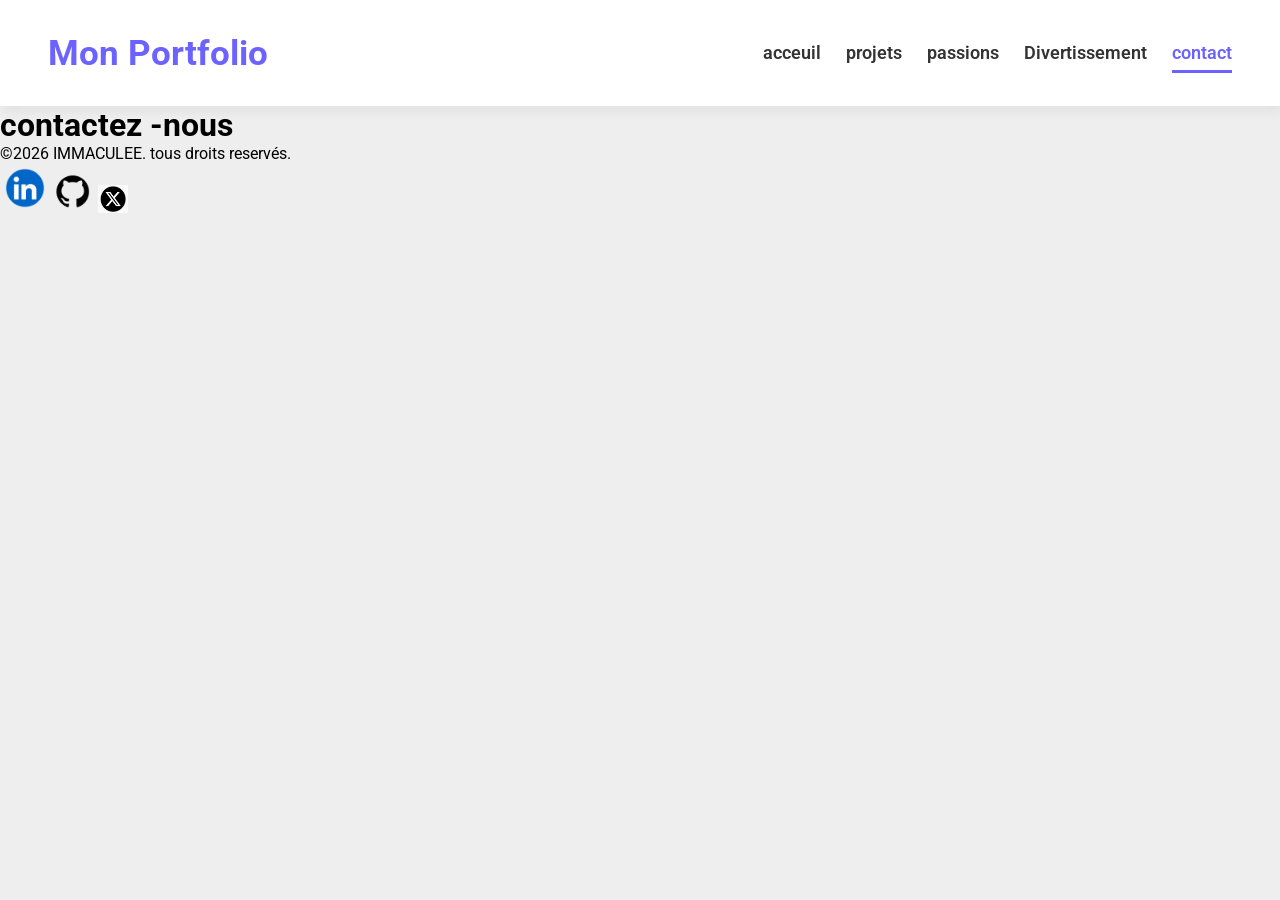
==== contact.html @ 5fc98847 "stylisation de la section hero" ====
<!DOCTYPE html>
<html lang="en">
<head>
    <meta charset="UTF-8">
    <meta name="viewport" content="width=device-width, initial-scale=1.0">
    
    <link rel="stylesheet" href="css/style.CSS">
    <title>Mon Portfolio</title>
    <link rel="preconnect" href="https://fonts.googleapis.com">
<link rel="preconnect" href="https://fonts.gstatic.com" crossorigin>
<link href="https://fonts.googleapis.com/css2?family=Roboto:ital,wght@0,100..900;1,100..900&display=swap" rel="stylesheet">
</head>
<body>
    <header>
        <div>
            <a href="">Mon Portfolio</a>
        </div>
        <nav>
            <ul>
                 <li><a href="index.html" >acceuil</a></li>
                 <li><a href="projet.html">projets</a></li>
                  <li><a href="passion.html">passions</a></li>
                   <li><a href="Divertissement.html" >Divertissement</a></li>
                   <li><a href="contact.html"class="active ">contact</a></li>
            </ul>
        </nav>
    </header>
    <main>
        <h1> contactez -nous</h1>
    </main>
    <footer>
        <p>&copy;2026 IMMACULEE. tous droits reservés.</p>
        <div>
            <a href="#">
            
                  
            </a>
            <img src="image/logolidink.webp" alt="logo linkedin" width="50">
            <img src="image/github.png" alt="logo github" width="40">
            <img src="image/logo_x.webp" alt="logo xtwitter" width="30">
        </div>
    </footer>
</body>
</html>
---- css/style.CSS ----
:root{
    --violet-doux:#6C63FF;
    --violet-fonce:#534EDD;
    --orange-vif:#FFA726;
    --gris-tres-fonce:#333;
    --gis-fonce:#666;
    --gris-tres-clair:#F8F8F8;
    --gris-clair:#EEE;
}

*{
    margin: 0;
    padding: 0;
    box-sizing: border-box;
}
body{
    background-color: var(--gris-clair);
    font-family:Roboto,sans-serif;
    line-height: 1,6;
}
header {
    background-color: white;
    box-shadow: 2px 6px 10px rgba(0,0,0,0.05);
    position: stickY;
    top: 0;
    z-index: 100;
    display: flex;
    justify-content: space-between;
    align-items: center;
    padding:  2rem 3rem;
}
header div a{
    text-decoration: none;
    font-size: 2.2rem;
    font-weight: bold;
    color: var(--violet-doux);
}
ul li {
    list-style: none;
    margin-left: 25px;
}
ul {
    display: flex;
}
ul li a {
    text-decoration: none;
    color: var(--gris-tres-fonce);
    font-weight: 600;
    font-size: 1.1rem;
    position: relative;
    padding: 10px 0;
}

ul li a:hover{
    color: var(--violet-doux);

}

ul li a::after {
    content: '';
    position: absolute;
    left: 0;
    bottom: 0;
    height: 3px;
    background-color: var(--violet-doux);
    transition: width 0.3s ease;
}

ul li a:hover::after {
    width: 100%;
}

a.active {
    color: var(--violet-doux);
}

a.active::after {
    width: 100%;
}
.hero {
    display: flex;
    justify-content: center;
    align-items: center;
    gap: 5rem;
    text-align: center;
    margin: 10rem 2rem;
}

.hero img {
    width: 300px;
    height: 300px;
    object-fit: cover;
    border-radius: 50%;
    border: 8px solid var(--violet-doux);
}

.hero h1 {
    color: var(--violet-doux);
    font-size: 4rem;
    font-weight: 700;
    margin-bottom: 1.2rem;
}

.hero p {
    color: var(--gis-fonce);
    font-size: 1.3rem;
    margin-bottom: 1.2rem;
}

.hero a {
    text-decoration: none;
    display: inline-block;

    background-color: var(--violet-doux);
    color: white;
    padding: 15px 30px;
    border-radius: 50px;
    text-transform: uppercase;
    letter-spacing: 1.1px;
    font-weight: 600;
    margin-top: 1rem;
    transition: background-color 0.3s ease, transform 0.2s ease;
}

.hero a:hover {
    background-color: var(--violet-fonce);
    transform: translate(-3px);
}
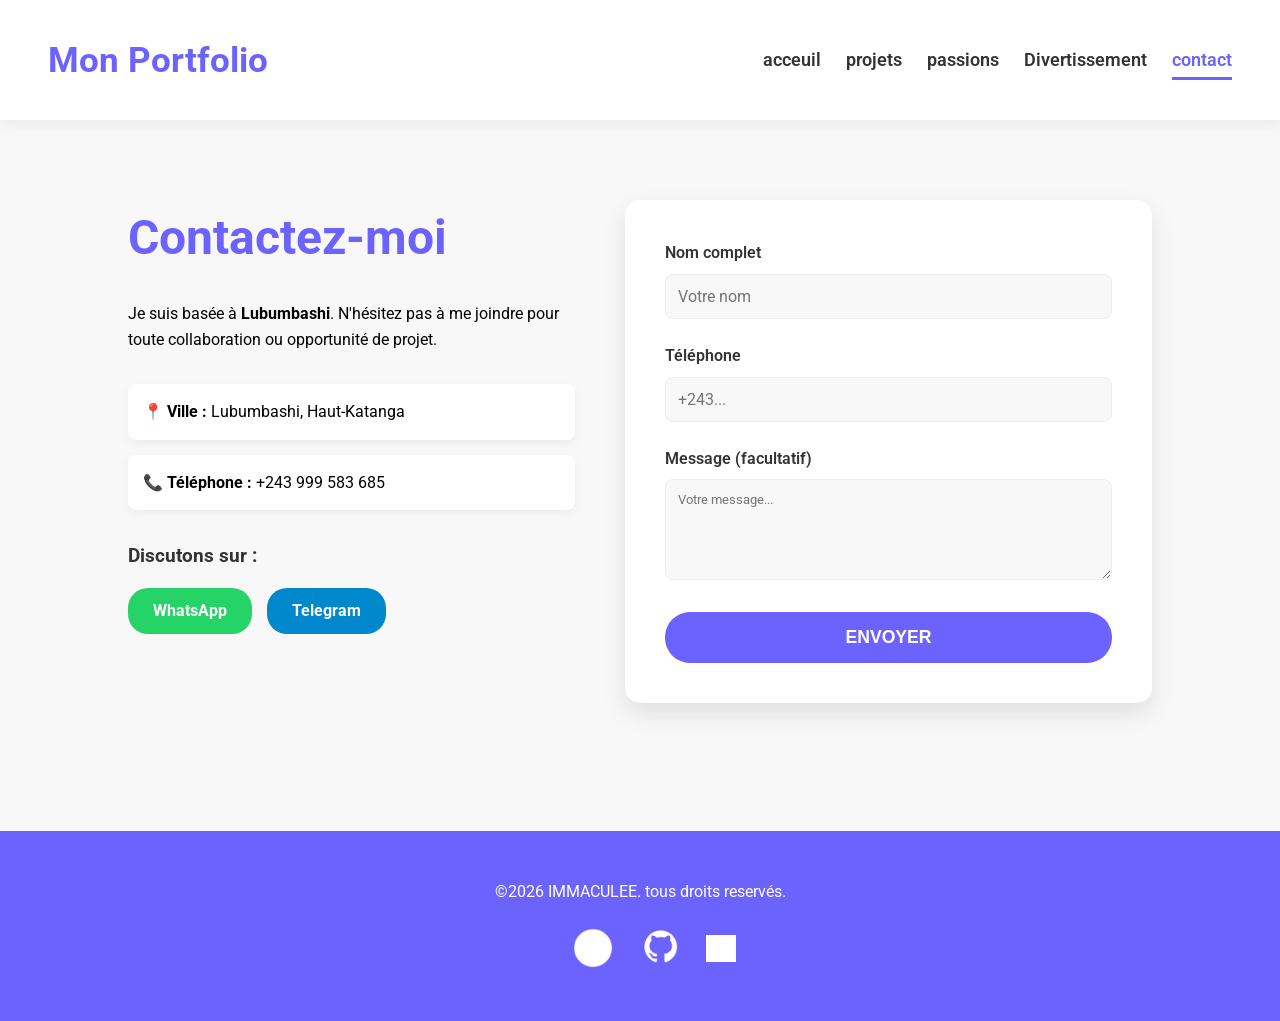
==== commit 65592551: "creation de projets,passion,divertissement,contact" ====
--- a/contact.html
+++ b/contact.html
@@ -26,7 +26,54 @@
         </nav>
     </header>
     <main>
-        <h1> contactez -nous</h1>
+        <section class="contact-section">
+            <div class="contact-info">
+                <h1>Contactez-moi</h1>
+                <p>Je suis basée à <strong>Lubumbashi</strong>. N'hésitez pas à me joindre pour toute collaboration ou opportunité de projet.</p>
+                
+                <div class="info-details">
+                    <div class="info-box">
+                        <p><strong>📍 Ville :</strong> Lubumbashi, Haut-Katanga</p>
+                    </div>
+                    <div class="info-box">
+                        <p><strong>📞 Téléphone :</strong> +243 999 583 685</p>
+                    </div>
+                </div>
+
+                <div class="social-direct">
+                    <h3>Discutons sur :</h3>
+                    <div class="buttons-container">
+                        <a href="https://wa.me/243999583685" target="_blank" class="btn-app whatsapp">
+                            WhatsApp
+                        </a>
+                        <a href="https://t.me/+243999583685" target="_blank" class="btn-app telegram">
+                            Telegram
+                        </a>
+                    </div>
+                </div>
+            </div>
+
+            <div class="contact-form-container">
+                <form action="#" method="POST">
+                    <div class="form-group">
+                        <label for="nom">Nom complet</label>
+                        <input type="text" id="nom" name="nom" placeholder="Votre nom" required>
+                    </div>
+
+                    <div class="form-group">
+                        <label for="tel">Téléphone</label>
+                        <input type="tel" id="tel" name="tel" placeholder="+243..." required>
+                    </div>
+
+                    <div class="form-group">
+                        <label for="message">Message (facultatif)</label>
+                        <textarea id="message" name="message" rows="5" placeholder="Votre message..."></textarea>
+                    </div>
+
+                    <button type="submit" class="btn-submit">Envoyer</button>
+                </form>
+            </div>
+        </section>
     </main>
     <footer>
         <p>&copy;2026 IMMACULEE. tous droits reservés.</p>
--- a/css/style.CSS
+++ b/css/style.CSS
@@ -1,67 +1,73 @@
 :root{
-    --violet-doux:#6C63FF;
-    --violet-fonce:#534EDD;
-    --orange-vif:#FFA726;
-    --gris-tres-fonce:#333;
-    --gis-fonce:#666;
-    --gris-tres-clair:#F8F8F8;
-    --gris-clair:#EEE;
-}
-
+    --violet-doux: #6c63ff;
+    --violet-foncé: #534EDD;
+    --orange-vif: #ffa726;
+    --gris-trés-foncé: #333;
+    --gris-foncé: #666;
+    --gris-tres-clair: #f8f8f8;
+    --gris-clair: #eee;
+
+}
 *{
     margin: 0;
     padding: 0;
     box-sizing: border-box;
 }
+
 body{
-    background-color: var(--gris-clair);
-    font-family:Roboto,sans-serif;
-    line-height: 1,6;
-}
-header {
+    background-color: var(--gris-tres-clair);
+    font-family: Roboto, sans-serif;
+    line-height: 1.6;
+} 
+
+header{
     background-color: white;
-    box-shadow: 2px 6px 10px rgba(0,0,0,0.05);
-    position: stickY;
+    box-shadow: 2px 6px 10px rgba(0, 0, 0, 0.05);
+    position: sticky;
     top: 0;
     z-index: 100;
     display: flex;
-    justify-content: space-between;
+    justify-content: space-between; 
     align-items: center;
-    padding:  2rem 3rem;
-}
-header div a{
+    padding: 2rem 3rem;
+}
+
+header div a {
     text-decoration: none;
     font-size: 2.2rem;
     font-weight: bold;
     color: var(--violet-doux);
 }
+
 ul li {
     list-style: none;
     margin-left: 25px;
 }
-ul {
-    display: flex;
-}
+ul{
+    display: flex;
+}
+
 ul li a {
     text-decoration: none;
-    color: var(--gris-tres-fonce);
+    color: var(--gris-trés-foncé);
     font-weight: 600;
     font-size: 1.1rem;
     position: relative;
     padding: 10px 0;
 }
 
+
 ul li a:hover{
     color: var(--violet-doux);
-
 }
 
 ul li a::after {
     content: '';
-    position: absolute;
+    position:absolute;
     left: 0;
     bottom: 0;
     height: 3px;
+    width: 0%;
     background-color: var(--violet-doux);
     transition: width 0.3s ease;
 }
@@ -74,9 +80,10 @@
     color: var(--violet-doux);
 }
 
-a.active::after {
-    width: 100%;
-}
+a.active::after{
+    width: 100%;
+}
+
 .hero {
     display: flex;
     justify-content: center;
@@ -84,7 +91,7 @@
     gap: 5rem;
     text-align: center;
     margin: 10rem 2rem;
-}
+} 
 
 .hero img {
     width: 300px;
@@ -102,7 +109,7 @@
 }
 
 .hero p {
-    color: var(--gis-fonce);
+    color: var(--gris-foncé);
     font-size: 1.3rem;
     margin-bottom: 1.2rem;
 }
@@ -110,11 +117,10 @@
 .hero a {
     text-decoration: none;
     display: inline-block;
-
     background-color: var(--violet-doux);
     color: white;
     padding: 15px 30px;
-    border-radius: 50px;
+    border-radius: 25px;
     text-transform: uppercase;
     letter-spacing: 1.1px;
     font-weight: 600;
@@ -123,6 +129,701 @@
 }
 
 .hero a:hover {
+    background-color: var(--violet-foncé);
+    transform: translatey(-3px);
+}
+
+.aPropos {
+    width: 800px;
+    margin: 6rem auto;
+    text-align: center;
+}
+
+section h2{
+    color: var(--violet-doux);
+    font-size: 2.6rem;
+    font-weight: 700;
+    position: relative;
+    text-align: center;
+}
+
+section h2::after {
+    content: '';
+    display: block;
+    width: 60px;
+    height: 4px;
+    background-color: var(--violet-doux);
+    margin: 1.2rem auto;
+    border-radius: 2px;
+}
+
+.aPropos p {
+    margin-bottom: 2rem;
+    color: var(--gris-foncé);
+    font-size: 1.3rem;
+}
+
+.compétences table {
+    width: 80%;
+    margin: 0 auto;
+    border-collapse: collapse;
+    background-color: #FFF;
+    box-shadow: 0 5px rgba(0, 0, 0, 0.08);
+    border-radius: 10px;
+    overflow: hidden;
+}
+
+.compétences table th, .compétences table td {
+    padding: 15px;
+}
+
+.compétences table thead {
+    background-color: var(--violet-doux);
+    color: #FFF;
+    text-transform: uppercase;
+}
+
+.compétences table tbody td {
+    border-bottom: 1px solid var(--gris-clair);
+}
+
+.compétences table tbody tr:nth-child(even) {
+    background-color: #FDFDFD;
+}
+
+.compétences table tbody tr {
+    transition: background-color 0.3s ease;
+}
+
+.compétences table tbody tr:hover {
+    background-color: #f0f0f0;
+}
+
+.compétences table thead th {
+    text-align: left;
+}
+
+footer {
+    margin-top: 3rem;
+    background-color: var(--violet-doux);
+    padding: 3rem;
+    text-align: center;
+}
+
+footer p {
+    color: white;
+    margin-bottom: 1.2rem;
+}
+
+footer a {
+    display:inline-block;
+    font-size: 1.6rem;
+    color: white;
+    margin: 0 10px;
+    transition: color 0.3s ease, transform 0.2s ease;
+}
+
+footer a:hover {
+    color: var(--orange-vif);
+    transform: translateY(-3px);
+}
+/* Styles pour la grille de passions */
+.passions-grid {
+    display: flex;
+    justify-content: center;
+    flex-wrap: wrap; /* Permet aux cartes de passer à la ligne sur mobile */
+    gap: 2.5rem;
+    padding: 2rem;
+    max-width: 1200px;
+    margin: 0 auto 6rem auto;
+}
+
+.passion-card {
+    background-color: white;
+    width: 320px;
+    border-radius: 15px;
+    text-align: center;
+    box-shadow: 0 4px 15px rgba(0, 0, 0, 0.08);
+    transition: transform 0.3s ease, box-shadow 0.3s ease;
+    overflow: hidden; /* Pour que l'image ne dépasse pas des bords arrondis */
+    padding-bottom: 2rem;
+}
+
+.passion-card:hover {
+    transform: translateY(-10px);
+    box-shadow: 0 8px 25px rgba(108, 99, 255, 0.2); /* Ombre violette au survol */
+}
+
+.image-container {
+    width: 100%;
+    height: 180px;
+    margin-bottom: 1.5rem;
+}
+
+.image-container img {
+    width: 100%;
+    height: 100%;
+    object-fit: cover; /* L'image remplit le cadre sans être écrasée */
+}
+
+.passion-card h3 {
+    color: var(--violet-doux);
+    margin: 0.5rem 1rem;
+    font-size: 1.6rem;
+    font-weight: 700;
+}
+
+.passion-card p {
+    color: var(--gris-foncé);
+    font-size: 1.05rem;
+    padding: 0 1.5rem;
+    line-height: 1.4;
+}
+/* --- Styles pour la page Divertissement --- */
+
+.divertissement-header {
+    text-align: center;
+    margin: 4rem 2rem;
+}
+
+.divertissement-header h1 {
+    color: var(--violet-doux);
+    font-size: 3.5rem;
+    margin-bottom: 1rem;
+}
+
+.divertissement-header p {
+    color: var(--gris-foncé);
+    font-size: 1.2rem;
+    max-width: 700px;
+    margin: 0 auto;
+}
+
+.grid-container {
+    display: grid;
+    grid-template-columns: repeat(auto-fit, minmax(300px, 1fr));
+    gap: 30px;
+    padding: 2rem 5%;
+    margin-bottom: 5rem;
+}
+
+.div-card {
+    background-color: white;
+    border-radius: 15px;
+    overflow: hidden; /* Pour que l'image respecte les bords arrondis */
+    box-shadow: 0 10px 20px rgba(0, 0, 0, 0.05);
+    transition: transform 0.3s ease, box-shadow 0.3s ease;
+}
+
+.div-card:hover {
+    transform: translateY(-10px);
+    box-shadow: 0 15px 30px rgba(108, 99, 255, 0.2); /* Ombre violette légère au survol */
+}
+
+.div-card img {
+    width: 100%;
+    height: 200px;
+    object-fit: cover;
+    border-bottom: 4px solid var(--violet-doux);
+}
+
+.card-content {
+    padding: 20px;
+}
+
+.card-content h3 {
+    color: var(--violet-doux);
+    font-size: 1.6rem;
+    margin-bottom: 10px;
+}
+
+.card-content p {
+    color: var(--gris-foncé);
+    font-size: 1rem;
+    line-height: 1.5;
+}
+
+/* Ajustement pour les images du footer (cas où tu n'utilises pas FontAwesome) */
+footer div img {
+    margin: 0 10px;
+    filter: brightness(0) invert(1); /* Rend les logos blancs pour aller sur le fond violet */
+    transition: transform 0.3s ease;
+    vertical-align: middle;
+}
+
+footer div img:hover {
+    transform: scale(1.2);
+}
+/* Styles pour la page Contact */
+.contact-container {
+    display: flex;
+    justify-content: space-around;
+    align-items: flex-start;
+    max-width: 1000px;
+    margin: 6rem auto;
+    padding: 0 2rem;
+    gap: 4rem;
+}
+
+.contact-info {
+    flex: 1;
+    text-align: left;
+}
+
+.contact-info h2 {
+    text-align: left;
+    margin-bottom: 1rem;
+}
+
+.contact-info h2::after {
+    margin: 1rem 0; /* Aligne la ligne décorative à gauche */
+}
+
+.info-item {
+    font-size: 1.5rem;
+    margin: 1.5rem 0;
+    color: var(--gris-tres-fonce);
+    display: flex;
+    align-items: center;
+    gap: 10px;
+}
+
+.social-apps {
+    display: flex;
+    gap: 15px;
+    margin-top: 2rem;
+}
+
+.social-apps a {
+    text-decoration: none;
+    color: white;
+    padding: 10px 20px;
+    border-radius: 8px;
+    font-weight: 600;
+    transition: opacity 0.3s;
+}
+
+.whatsapp { background-color: #25D366; }
+.telegram { background-color: #0088cc; }
+
+.social-apps a:hover {
+    opacity: 0.8;
+}
+
+/* Style du Formulaire */
+.contact-form {
+    flex: 1;
+    background: white;
+    padding: 2.5rem;
+    border-radius: 15px;
+    box-shadow: 0 10px 30px rgba(0,0,0,0.05);
+    transition: transform 0.3s ease, box-shadow 0.3s ease;
+    animation: fadeInUp 0.8s ease both;
+}
+
+.form-group {
+    margin-bottom: 1.5rem;
+    text-align: left;
+}
+
+.form-group label {
+    display: block;
+    margin-bottom: 5px;
+    color: var(--gris-tres-fonce);
+    font-weight: 600;
+}
+
+.form-group input {
+    width: 100%;
+    padding: 12px;
+    border: 1px solid var(--gris-clair);
+    border-radius: 8px;
+    font-size: 1rem;
+    outline: none;
+}
+
+.form-group input:focus {
+    border-color: var(--violet-doux);
+}
+
+.btn-submit {
+    width: 100%;
+    background-color: var(--violet-doux);
+    color: white;
+    border: none;
+    padding: 15px;
+    border-radius: 50px;
+    font-size: 1rem;
+    font-weight: 700;
+    cursor: pointer;
+    text-transform: uppercase;
+    transition: background 0.3s;
+}
+
+.btn-submit:hover {
     background-color: var(--violet-fonce);
-    transform: translate(-3px);
-}+}
+
+/* Responsive pour mobile */
+@media (max-width: 768px) {
+    .contact-container {
+        flex-direction: column;
+        margin: 3rem auto;
+    }
+    .social-apps {
+        flex-direction: column;
+    }
+}
+
+.projects {
+    padding: 5rem 2rem;
+    text-align: center;
+}
+
+.projects h2 {
+    margin-bottom: 3rem;
+}
+
+/* GRID 3 PAR 3 */
+.cards {
+    display: grid;
+    grid-template-columns: repeat(3, 300px);
+    justify-content: center;
+    gap: 25px;
+}
+
+
+.card {
+    background-color: white;
+    border-radius: 15px;
+    overflow: hidden;
+    box-shadow: 0 10px 25px rgba(0, 0, 0, 0.05);
+    
+    transition: transform 0.3s ease, box-shadow 0.3s ease;
+    animation: fadeInUp 0.8s ease both;
+}
+
+
+.card:hover {
+    transform: translateY(-8px);
+    box-shadow: 0 15px 35px rgba(0, 0, 0, 0.1);
+}
+
+/* IMAGE */
+.card img {
+    width: 100%;
+    height: 180px;
+    object-fit: cover;
+}
+
+/* TITRE */
+.card h3 {
+    margin: 15px 10px 5px;
+    color: var(--gris-trés-foncé);
+}
+
+/* TEXTE */
+.card p {
+    margin: 0 10px;
+    color: var(--gris-foncé);
+    font-size: 0.95rem;
+}
+
+/* TAGS */
+.tags {
+    padding: 10px;
+}
+
+.tags span {
+    background-color: var(--gris-clair);
+    padding: 5px 10px;
+    margin: 4px;
+    border-radius: 20px;
+    font-size: 0.75rem;
+    display: inline-block;
+}
+
+/* ACTIONS */
+.actions {
+    display: flex;
+    justify-content: space-between;
+    padding: 15px;
+}
+
+/* BOUTONS */
+.actions button {
+    border: none;
+    background-color: var(--violet-doux);
+    color: white;
+    padding: 8px 14px;
+    border-radius: 8px;
+    font-size: 0.85rem;
+    cursor: pointer;
+    transition: background 0.3s ease, transform 0.2s ease;
+}
+
+.actions button:hover {
+    background-color: var(--violet-foncé);
+    transform: translateY(-2px);
+}
+
+
+.divertissement {
+    padding: 5rem 2rem;
+    text-align: center;
+}
+
+.divertissement h2 {
+    margin-bottom: 3rem;
+    color: var(--violet-doux);
+    font-size: 2.8rem;
+    font-weight: 700;
+}
+
+.divertissement-cards {
+    display: grid;
+    grid-template-columns: repeat(auto-fit, minmax(280px, 1fr));
+    gap: 30px;
+}
+
+.divertissement-card {
+    background-color: white;
+    border-radius: 15px;
+    overflow: hidden;
+    box-shadow: 0 10px 25px rgba(0, 0, 0, 0.08);
+    transition: transform 0.3s ease, box-shadow 0.3s ease;
+    animation: fadeInUp 0.8s ease both;
+}
+
+.divertissement-card img {
+    width: 100%;
+    height: 200px;
+    object-fit: cover;
+}
+
+.divertissement-card h3 {
+    margin: 15px 10px 5px;
+    color: var(--gris-trés-foncé);
+    font-size: 1.4rem;
+}
+
+.divertissement-card p {
+    margin: 0 10px 15px;
+    color: var(--gris-foncé);
+    font-size: 1rem;
+}
+
+.divertissement-tags span {
+    background-color: var(--violet-doux);
+    color: white;
+    padding: 6px 12px;
+    margin: 4px;
+    border-radius: 20px;
+    font-size: 0.8rem;
+    display: inline-block;
+}
+
+.divertissement-card:hover {
+    transform: translateY(-10px) scale(1.02);
+    box-shadow: 0 15px 35px rgba(0, 0, 0, 0.15);
+}
+
+/* ===================== */
+/* PASSIONS */
+/* ===================== */
+.passions {
+    padding: 5rem 2rem;
+    text-align: center;
+}
+
+.passions h2 {
+    margin-bottom: 3rem;
+    color: var(--violet-doux);
+    font-size: 2.8rem;
+    font-weight: 700;
+}
+
+.passions-cards {
+    display: grid;
+    grid-template-columns: repeat(auto-fit, minmax(280px, 1fr));
+    gap: 30px;
+}
+
+.passions-card {
+    background-color: white;
+    border-radius: 15px;
+    overflow: hidden;
+    box-shadow: 0 10px 25px rgba(0, 0, 0, 0.08);
+    transition: transform 0.3s ease, box-shadow 0.3s ease;
+    animation: fadeInUp 0.8s ease both;
+}
+
+.passions-card img {
+    width: 100%;
+    height: 200px;
+    object-fit: cover;
+}
+
+.passions-card h3 {
+    margin: 15px 10px 5px;
+    color: var(--gris-trés-foncé);
+    font-size: 1.4rem;
+}
+
+.passions-card p {
+    margin: 0 10px 15px;
+    color: var(--gris-foncé);
+    font-size: 1rem;
+}
+
+.passions-tags span {
+    background-color: var(--violet-doux);
+    color: white;
+    padding: 6px 12px;
+    margin: 4px;
+    border-radius: 20px;
+    font-size: 0.8rem;
+    display: inline-block;
+}
+
+.passions-card:hover {
+    transform: translateY(-10px) scale(1.02);
+    box-shadow: 0 15px 35px rgba(0, 0, 0, 0.15);
+}
+
+@keyframes fadeInUp {
+    from {
+        opacity: 0;
+        transform: translateY(30px);
+    }
+    to {
+        opacity: 1;
+        transform: translateY(0);
+    }
+}
+/* --- PAGE CONTACT --- */
+
+.contact-section {
+    display: flex;
+    justify-content: space-between;
+    align-items: flex-start;
+    padding: 5rem 10%;
+    gap: 50px;
+    flex-wrap: wrap; /* S'adapte sur mobile */
+}
+
+.contact-info {
+    flex: 1;
+    min-width: 300px;
+}
+
+.contact-info h1 {
+    color: var(--violet-doux);
+    font-size: 3rem;
+    margin-bottom: 1.5rem;
+    text-align: left;
+}
+
+.contact-info h1::after {
+    margin: 1rem 0; /* Aligne la barre à gauche */
+}
+
+.info-details {
+    margin: 2rem 0;
+}
+
+.info-box {
+    background: white;
+    padding: 15px;
+    border-radius: 8px;
+    margin-bottom: 15px;
+    box-shadow: 0 4px 10px rgba(0,0,0,0.05);
+}
+
+.social-direct h3 {
+    margin-bottom: 1rem;
+    color: var(--gris-trés-foncé);
+}
+
+.buttons-container {
+    display: flex;
+    gap: 15px;
+}
+
+.btn-app {
+    text-decoration: none;
+    color: white;
+    padding: 10px 25px;
+    border-radius: 20px;
+    font-weight: bold;
+    transition: transform 0.3s ease;
+}
+
+.whatsapp { background-color: #25D366; }
+.telegram { background-color: #0088cc; }
+
+.btn-app:hover {
+    transform: translateY(-3px);
+    filter: brightness(1.1);
+}
+
+/* Formulaire */
+.contact-form-container {
+    flex: 1;
+    min-width: 300px;
+    background: white;
+    padding: 2.5rem;
+    border-radius: 15px;
+    box-shadow: 0 10px 25px rgba(0,0,0,0.1);
+}
+
+.form-group {
+    margin-bottom: 1.5rem;
+}
+
+.form-group label {
+    display: block;
+    margin-bottom: 8px;
+    font-weight: 600;
+    color: var(--gris-trés-foncé);
+}
+
+.form-group input, .form-group textarea {
+    width: 100%;
+    padding: 12px;
+    border: 1px solid var(--gris-clair);
+    border-radius: 8px;
+    font-family: 'Roboto', sans-serif;
+    outline: none;
+    background-color: var(--gris-tres-clair);
+}
+
+.form-group input:focus, .form-group textarea:focus {
+    border-color: var(--violet-doux);
+}
+
+.btn-submit {
+    width: 100%;
+    background-color: var(--violet-doux);
+    color: white;
+    padding: 15px;
+    border: none;
+    border-radius: 25px;
+    font-size: 1.1rem;
+    font-weight: bold;
+    cursor: pointer;
+    transition: background 0.3s ease;
+}
+
+.btn-submit:hover {
+    background-color: var(--violet-foncé);
+}
+
+/* Responsivité tablettes/mobiles */
+@media (max-width: 900px) {
+    .contact-section {
+        flex-direction: column;
+        padding: 2rem 5%;
+    }
+}
+
